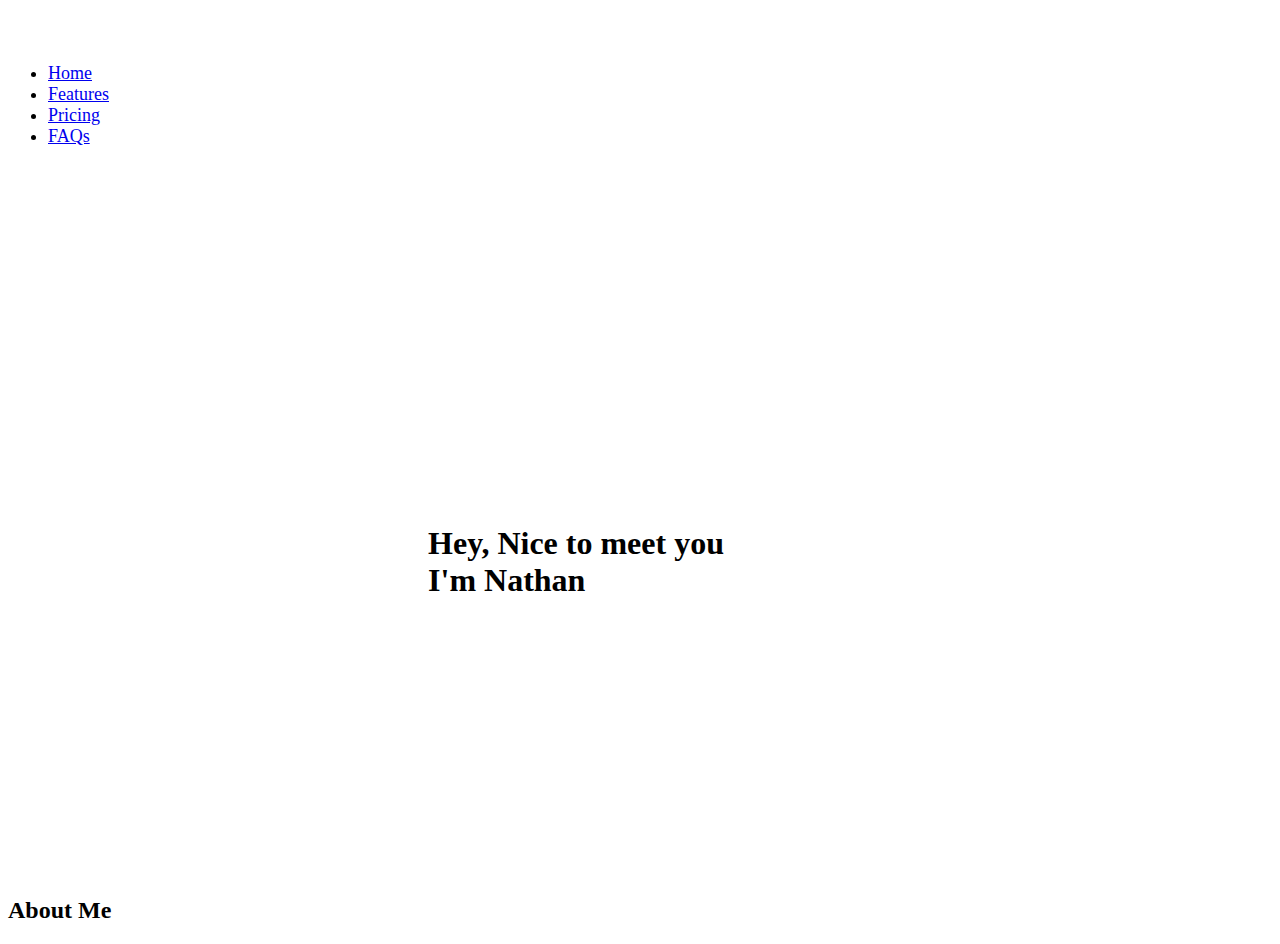
==== Portifolio/index.html @ 55c1159d "Primeiro" ====
<!DOCTYPE html>
<html lang="en">

<head>
  <meta charset="UTF-8">
  <meta http-equiv="X-UA-Compatible" content="IE=edge">
  <meta name="viewport" content="width=device-width, initial-scale=1.0">
  <link rel="stylesheet" href="styles.css">
  <link href="https://cdn.jsdelivr.net/npm/bootstrap@5.2.0-beta1/dist/css/bootstrap.min.css" rel="stylesheet"
    integrity="sha384-0evHe/X+R7YkIZDRvuzKMRqM+OrBnVFBL6DOitfPri4tjfHxaWutUpFmBp4vmVor" crossorigin="anonymous">
    <link href='https://cdn.jsdelivr.net/npm/boxicons@2.0.5/css/boxicons.min.css' rel='stylesheet'>
  <title>Document</title>
</head>

<body>
  <header class="d-flex flex-wrap align-items-center justify-content-center justify-content-md-between py-3 mb-4 fixed-top " id="header">
    <a href="/" class="d-flex align-items-center col-md-3 mb-2 mb-md-0 text-dark text-decoration-none">
      <svg class="bi me-2" width="40" height="32" role="img" aria-label="Bootstrap">
        <use xlink:href="#bootstrap"></use>
      </svg>
    </a>

    <ul class="nav col-12 col-md-auto mb-2 justify-content-center mb-md-0">
      <li><a href="#" class="nav-link px-2 link-secondary">Home</a></li>
      <li><a href="#" class="nav-link px-2 link-dark">Features</a></li>
      <li><a href="#" class="nav-link px-2 link-dark">Pricing</a></li>
      <li><a href="#" class="nav-link px-2 link-dark">FAQs</a></li>

    </ul>

    <div class="col-md-3 text-end">
     
    </div>
  </header>
  <div id="masked"></div>
  <div>
  <div class="main">
    <div class="bla">
     <h1>Hey, Nice to meet you <br> I'm Nathan</h1> 
    </div>

    <svg width="0" height="0">
      <clipPath id="svgClip" clipPathUnits="objectBoundingBox">
        <path d="M0.75815095,0.0579477769 C0.879893708,0.187288937 0.902165272,0.677587654 0.799370955,0.785996249 C0.627963035,0.966765889 0.26163708,0.91434951 0.111342491,0.755791573 C-0.0332137967,0.603287436 -0.035795248,0.382887577 0.0965066612,0.173955315 C0.200239457,0.0101396315 0.648923894,-0.0580965318 0.75815095,0.0579477769 Z"></path>
      </clipPath>
    </svg>
          <img src="..\resources\design.png"   x="-100" y="50" alt="">
  </div>
  <div>
    <div class="cardss">
      <h2>About Me</h2>
      
    </div>
  </div>

  </div>
  </div>
  <script type="module" src="https://unpkg.com/ionicons@5.5.2/dist/ionicons/ionicons.esm.js"></script>
  <script nomodule src="https://unpkg.com/ionicons@5.5.2/dist/ionicons/ionicons.js"></script>
  <script src="script.js"></script>
</body>

</html>
---- Portifolio/styles.css ----
.main{
  display: flex;
  flex-direction: row;
  height: 70vh;
  width: 100%;
  justify-content: center;
  gap: 5vw;
  margin-top: 100px;
}

header{
  font-size: large;
}
img {
  size: 30%;
  object-fit: cover;
  clip-path: url(#svgClip);
  background-color: rgb(116, 131, 87);
}

.bla{
  align-self:center ;
}
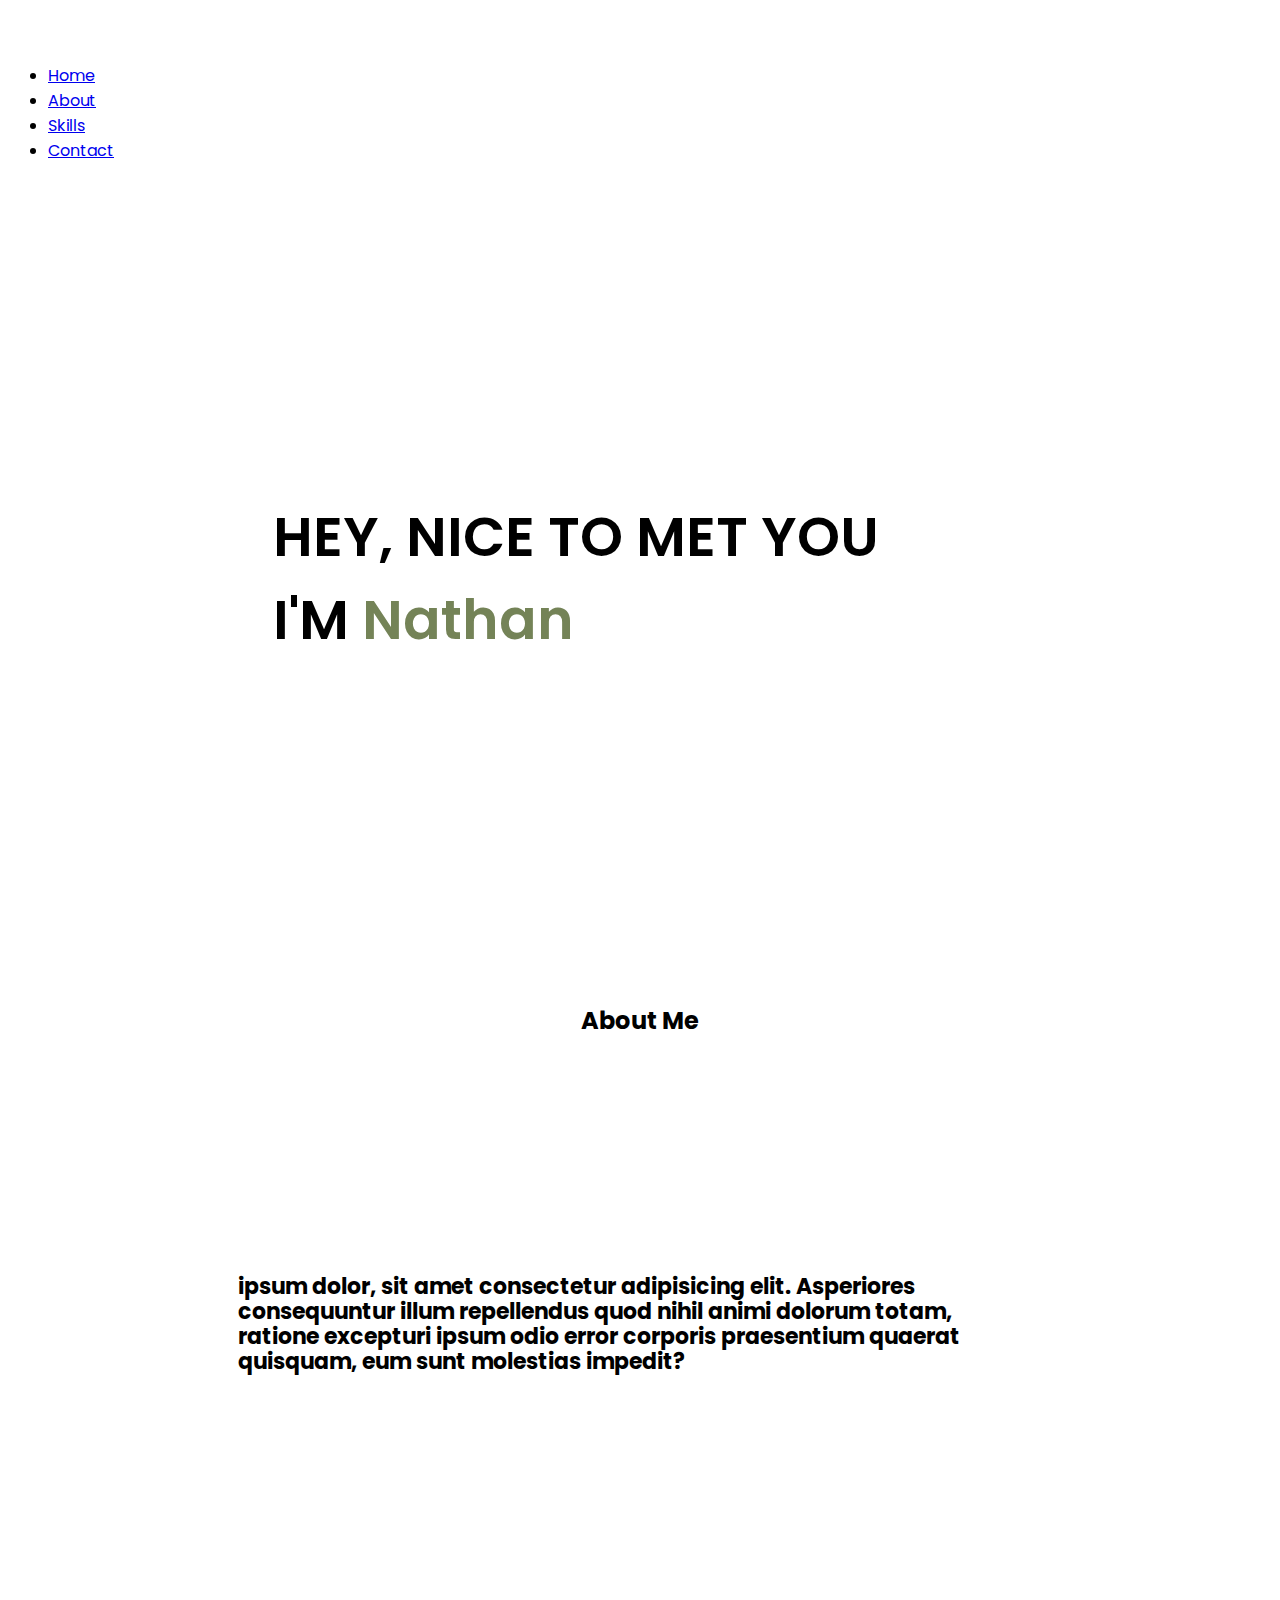
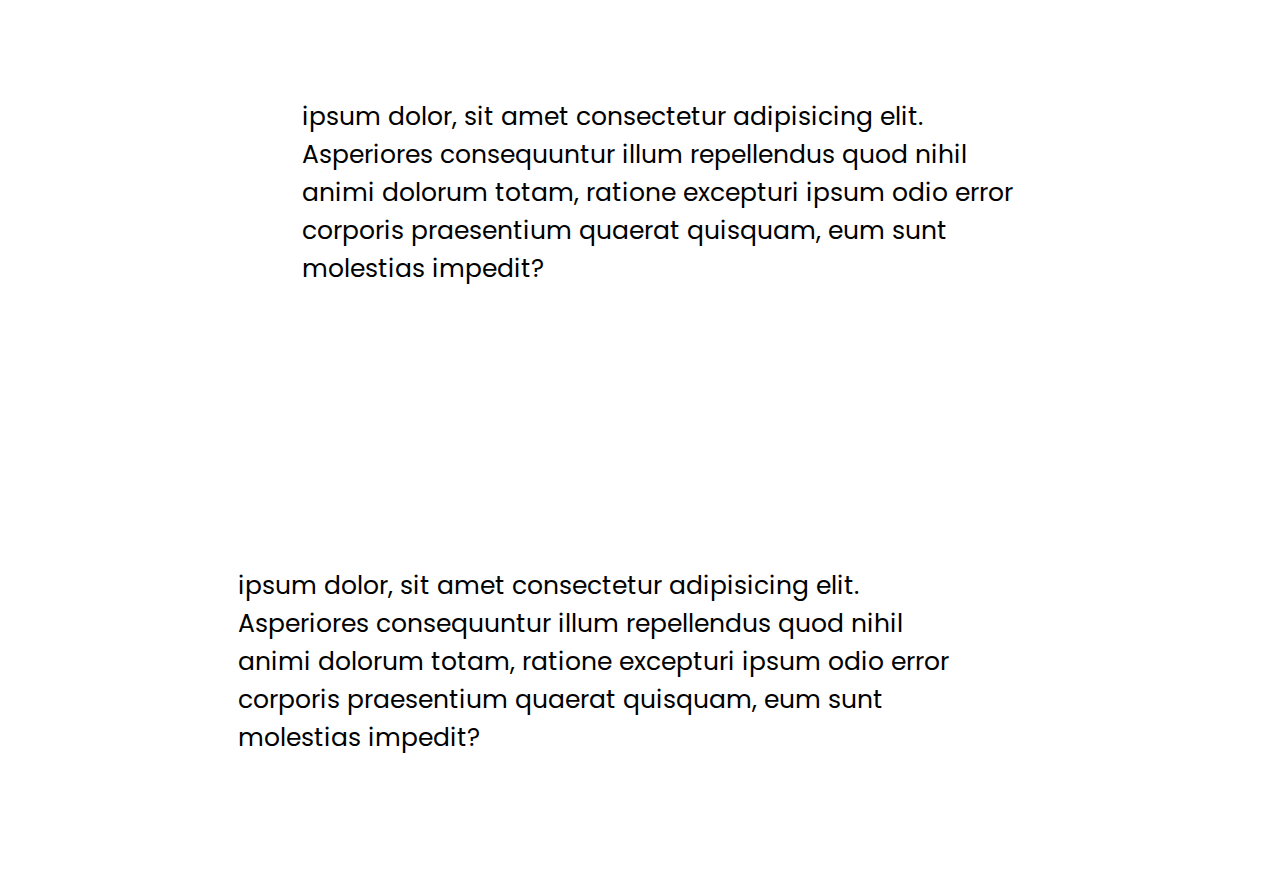
==== commit a2fadd2f: "Setxtaaaa" ====
--- a/Portifolio/index.html
+++ b/Portifolio/index.html
@@ -6,14 +6,17 @@
   <meta http-equiv="X-UA-Compatible" content="IE=edge">
   <meta name="viewport" content="width=device-width, initial-scale=1.0">
   <link rel="stylesheet" href="styles.css">
+  
   <link href="https://cdn.jsdelivr.net/npm/bootstrap@5.2.0-beta1/dist/css/bootstrap.min.css" rel="stylesheet"
     integrity="sha384-0evHe/X+R7YkIZDRvuzKMRqM+OrBnVFBL6DOitfPri4tjfHxaWutUpFmBp4vmVor" crossorigin="anonymous">
-    <link href='https://cdn.jsdelivr.net/npm/boxicons@2.0.5/css/boxicons.min.css' rel='stylesheet'>
+  <link href='https://cdn.jsdelivr.net/npm/boxicons@2.0.5/css/boxicons.min.css' rel='stylesheet'>
   <title>Document</title>
 </head>
 
 <body>
-  <header class="d-flex flex-wrap align-items-center justify-content-center justify-content-md-between py-3 mb-4 fixed-top " id="header">
+  <header
+    class="d-flex flex-wrap align-items-center justify-content-center justify-content-md-between py-3 mb-4 fixed-top bg-light border-bottom"
+    id="header">
     <a href="/" class="d-flex align-items-center col-md-3 mb-2 mb-md-0 text-dark text-decoration-none">
       <svg class="bi me-2" width="40" height="32" role="img" aria-label="Bootstrap">
         <use xlink:href="#bootstrap"></use>
@@ -21,43 +24,66 @@
     </a>
 
     <ul class="nav col-12 col-md-auto mb-2 justify-content-center mb-md-0">
-      <li><a href="#" class="nav-link px-2 link-secondary">Home</a></li>
-      <li><a href="#" class="nav-link px-2 link-dark">Features</a></li>
-      <li><a href="#" class="nav-link px-2 link-dark">Pricing</a></li>
-      <li><a href="#" class="nav-link px-2 link-dark">FAQs</a></li>
+      <li><a href="#" class="nav-link px-2 link-secondary" id="Home">Home</a></li>
+      <li><a href="#" class="nav-link px-2 link-dark" id="About">About</a></li>
+      <li><a href="#" class="nav-link px-2 link-dark" id="Skills">Skills</a></li>
+      <li><a href="#" class="nav-link px-2 link-dark" id="Contact">Contact</a></li>
 
     </ul>
 
     <div class="col-md-3 text-end">
-     
+
     </div>
   </header>
   <div id="masked"></div>
   <div>
-  <div class="main">
-    <div class="bla">
-     <h1>Hey, Nice to meet you <br> I'm Nathan</h1> 
-    </div>
+    <div class="main">
+      <div class="bla">
+        <h1>HEY, NICE TO MET YOU<br> I'M <span class="highlight">Nathan</span></h1>
+      </div>
 
-    <svg width="0" height="0">
-      <clipPath id="svgClip" clipPathUnits="objectBoundingBox">
-        <path d="M0.75815095,0.0579477769 C0.879893708,0.187288937 0.902165272,0.677587654 0.799370955,0.785996249 C0.627963035,0.966765889 0.26163708,0.91434951 0.111342491,0.755791573 C-0.0332137967,0.603287436 -0.035795248,0.382887577 0.0965066612,0.173955315 C0.200239457,0.0101396315 0.648923894,-0.0580965318 0.75815095,0.0579477769 Z"></path>
-      </clipPath>
-    </svg>
-          <img src="..\resources\design.png"   x="-100" y="50" alt="">
-  </div>
-  <div>
-    <div class="cardss">
-      <h2>About Me</h2>
-      
+      <svg width="0" height="0">
+        <clipPath id="svgClip" clipPathUnits="objectBoundingBox">
+          <path
+            d="M0.75815095,0.0579477769 C0.879893708,0.187288937 0.902165272,0.677587654 0.799370955,0.785996249 C0.627963035,0.966765889 0.26163708,0.91434951 0.111342491,0.755791573 C-0.0332137967,0.603287436 -0.035795248,0.382887577 0.0965066612,0.173955315 C0.200239457,0.0101396315 0.648923894,-0.0580965318 0.75815095,0.0579477769 Z">
+          </path>
+        </clipPath>
+      </svg>
+      <img class="mainpic" src="..\resources\design.png" x="-100" y="50" alt="">
     </div>
   </div>
 
+
+      <div class="rows">
+        <h2 id="2">About Me</h2>
+        <div class="row-info">
+          <span class="txt">
+            <h1>ipsum dolor, sit amet consectetur adipisicing elit. Asperiores consequuntur illum repellendus quod nihil animi dolorum totam, ratione excepturi ipsum odio error corporis praesentium quaerat quisquam, eum sunt molestias impedit?</h1>
+          </span> 
+          <img src="/resources/IMG_1356.png" alt="" class="imagemmm">
+        </div>
+        <div class="row-info">
+          <img src="/resources/IMG_1356.png" alt="" class="imagemmm">
+          <span class="txt">
+            ipsum dolor, sit amet consectetur adipisicing elit. Asperiores consequuntur illum repellendus quod nihil animi dolorum totam, ratione excepturi ipsum odio error corporis praesentium quaerat quisquam, eum sunt molestias impedit?
+          </span> 
+        </div>
+        <div class="row-info">
+          <span class="txt">
+            ipsum dolor, sit amet consectetur adipisicing elit. Asperiores consequuntur illum repellendus quod nihil animi dolorum totam, ratione excepturi ipsum odio error corporis praesentium quaerat quisquam, eum sunt molestias impedit?
+          </span> 
+          <img src="/resources/IMG_1356.png" alt="" class="imagemmm">
+        </div>
+
+
+      </div>
+    
   </div>
   </div>
+  <script src="https://unpkg.com/scrollreveal@4"></script>
+  <script src="script.js"></script>
   <script type="module" src="https://unpkg.com/ionicons@5.5.2/dist/ionicons/ionicons.esm.js"></script>
   <script nomodule src="https://unpkg.com/ionicons@5.5.2/dist/ionicons/ionicons.js"></script>
-  <script src="script.js"></script>
 </body>
 
 </html>--- a/Portifolio/styles.css
+++ b/Portifolio/styles.css
@@ -1,3 +1,10 @@
+@import url("https://fonts.googleapis.com/css2?family=Poppins:wght@400;600;700&display=swap");
+
+*{
+  font-family: 'Poppins', cursive;
+ 
+}
+
 .main{
   display: flex;
   flex-direction: row;
@@ -8,10 +15,11 @@
   margin-top: 100px;
 }
 
-header{
-  font-size: large;
+header>li:hover{
+  border-bottom: 5px !important;
 }
-img {
+
+.mainpic {
   size: 30%;
   object-fit: cover;
   clip-path: url(#svgClip);
@@ -20,4 +28,53 @@
 
 .bla{
   align-self:center ;
+}
+.bla>h1{
+  align-self:center ;
+  font-weight: 600;
+  font-size: 55px;
+}
+
+.rows{
+  margin-top: 100px;
+  display: flex;
+  flex-direction: column;
+  align-items: center;
+  width: 100%;
+  justify-content: center;
+  gap: 5vw;
+  margin-top: 10vh;  
+  height: auto;
+}
+
+.row-info{
+  gap: 5vw;
+  display: flex;
+  flex-direction: row;
+  align-items: center;
+  font-size: 25px;
+  margin-inline: 18vw;
+}
+.row-info>img{
+  height: 45vh;
+  border-radius: .5rem;
+}
+
+
+.highlight{
+  color: rgb(116, 131, 87);
+}
+
+.bg-green{
+  transition: 600ms;
+  background-color: rgb(192, 192, 192) !important;
+}
+
+.fixed-top{
+  transition: 600ms;
+}
+
+.txt>h1{
+  line-height: 25px;
+  font-size: 22px;
 }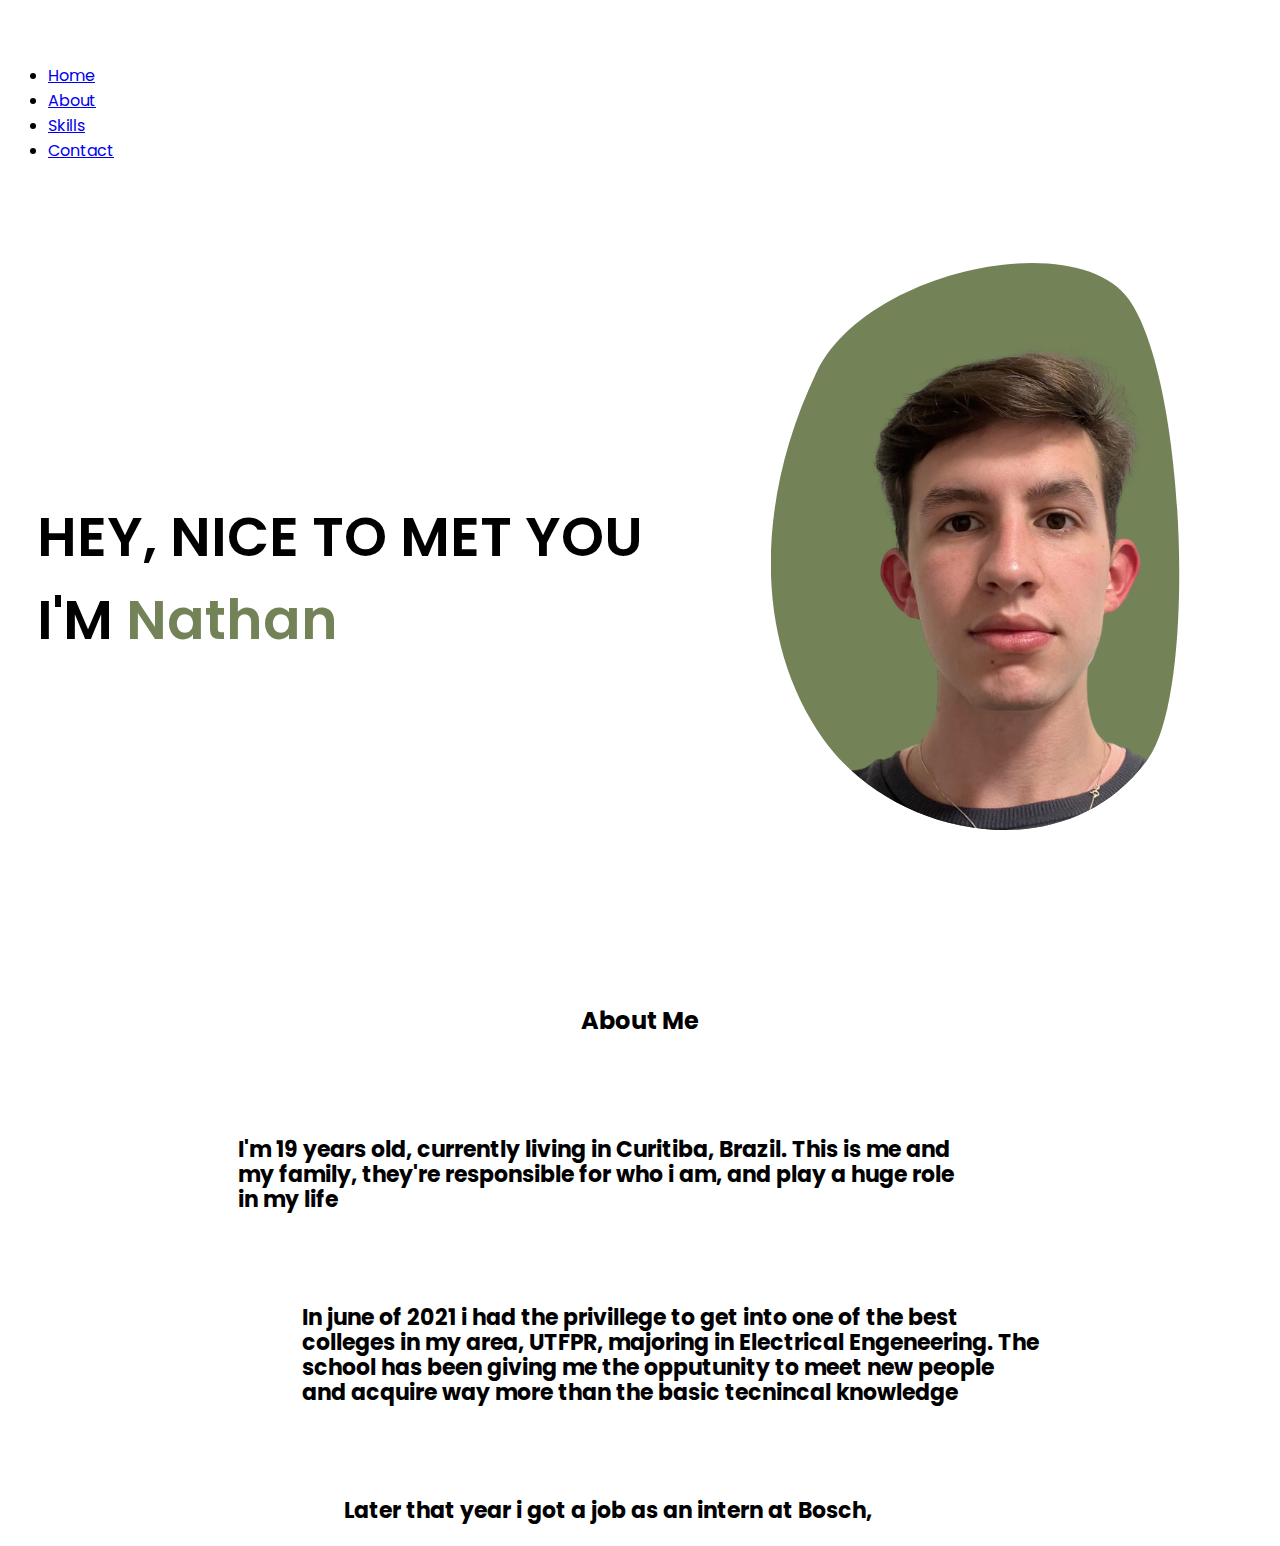
==== commit f432826a: "Em casa" ====
--- a/Portifolio/index.html
+++ b/Portifolio/index.html
@@ -49,7 +49,7 @@
           </path>
         </clipPath>
       </svg>
-      <img class="mainpic" src="..\resources\design.png" x="-100" y="50" alt="">
+      <img class="mainpic" src="../Portifolio/resources/design.png" x="-100" y="50" alt="">
     </div>
   </div>
 
@@ -58,21 +58,22 @@
         <h2 id="2">About Me</h2>
         <div class="row-info">
           <span class="txt">
-            <h1>ipsum dolor, sit amet consectetur adipisicing elit. Asperiores consequuntur illum repellendus quod nihil animi dolorum totam, ratione excepturi ipsum odio error corporis praesentium quaerat quisquam, eum sunt molestias impedit?</h1>
+            <h1>I'm 19 years old, currently living in Curitiba, Brazil. This is me and my family, they're responsible for who i am, and play a huge role in my life</h1>
           </span> 
-          <img src="/resources/IMG_1356.png" alt="" class="imagemmm">
+          <img src="../Portifolio/resources/IMG_1356.png" alt="" class="imagemmm">
         </div>
         <div class="row-info">
-          <img src="/resources/IMG_1356.png" alt="" class="imagemmm">
+          <img src="https://paranaportal.uol.com.br/wp-content/uploads/2019/05/utfpr-e1559558742344.jpg" alt="" class="imagemmm-1">
           <span class="txt">
-            ipsum dolor, sit amet consectetur adipisicing elit. Asperiores consequuntur illum repellendus quod nihil animi dolorum totam, ratione excepturi ipsum odio error corporis praesentium quaerat quisquam, eum sunt molestias impedit?
+           <h1>In june of 2021 i had the privillege to get into one of the best colleges in my area, UTFPR, majoring in Electrical Engeneering. The school has been giving me the opputunity to meet new people and acquire way more than the basic tecnincal knowledge</h1> 
           </span> 
         </div>
         <div class="row-info">
           <span class="txt">
-            ipsum dolor, sit amet consectetur adipisicing elit. Asperiores consequuntur illum repellendus quod nihil animi dolorum totam, ratione excepturi ipsum odio error corporis praesentium quaerat quisquam, eum sunt molestias impedit?
+            <h1>Later that year i got a job as an intern at Bosch, </h1> 
           </span> 
-          <img src="/resources/IMG_1356.png" alt="" class="imagemmm">
+          <img src="https://logosmarcas.net/wp-content/uploads/2020/08/Bosch-Logo-1925-1981.png" alt="" class="imagemmm">
+
         </div>
 
 
--- a/Portifolio/styles.css
+++ b/Portifolio/styles.css
@@ -56,7 +56,8 @@
   margin-inline: 18vw;
 }
 .row-info>img{
-  height: 45vh;
+  max-width: 430px;
+  max-height: 45vh;
   border-radius: .5rem;
 }
 
@@ -77,4 +78,8 @@
 .txt>h1{
   line-height: 25px;
   font-size: 22px;
+}
+
+.imagemmm{
+  max
 }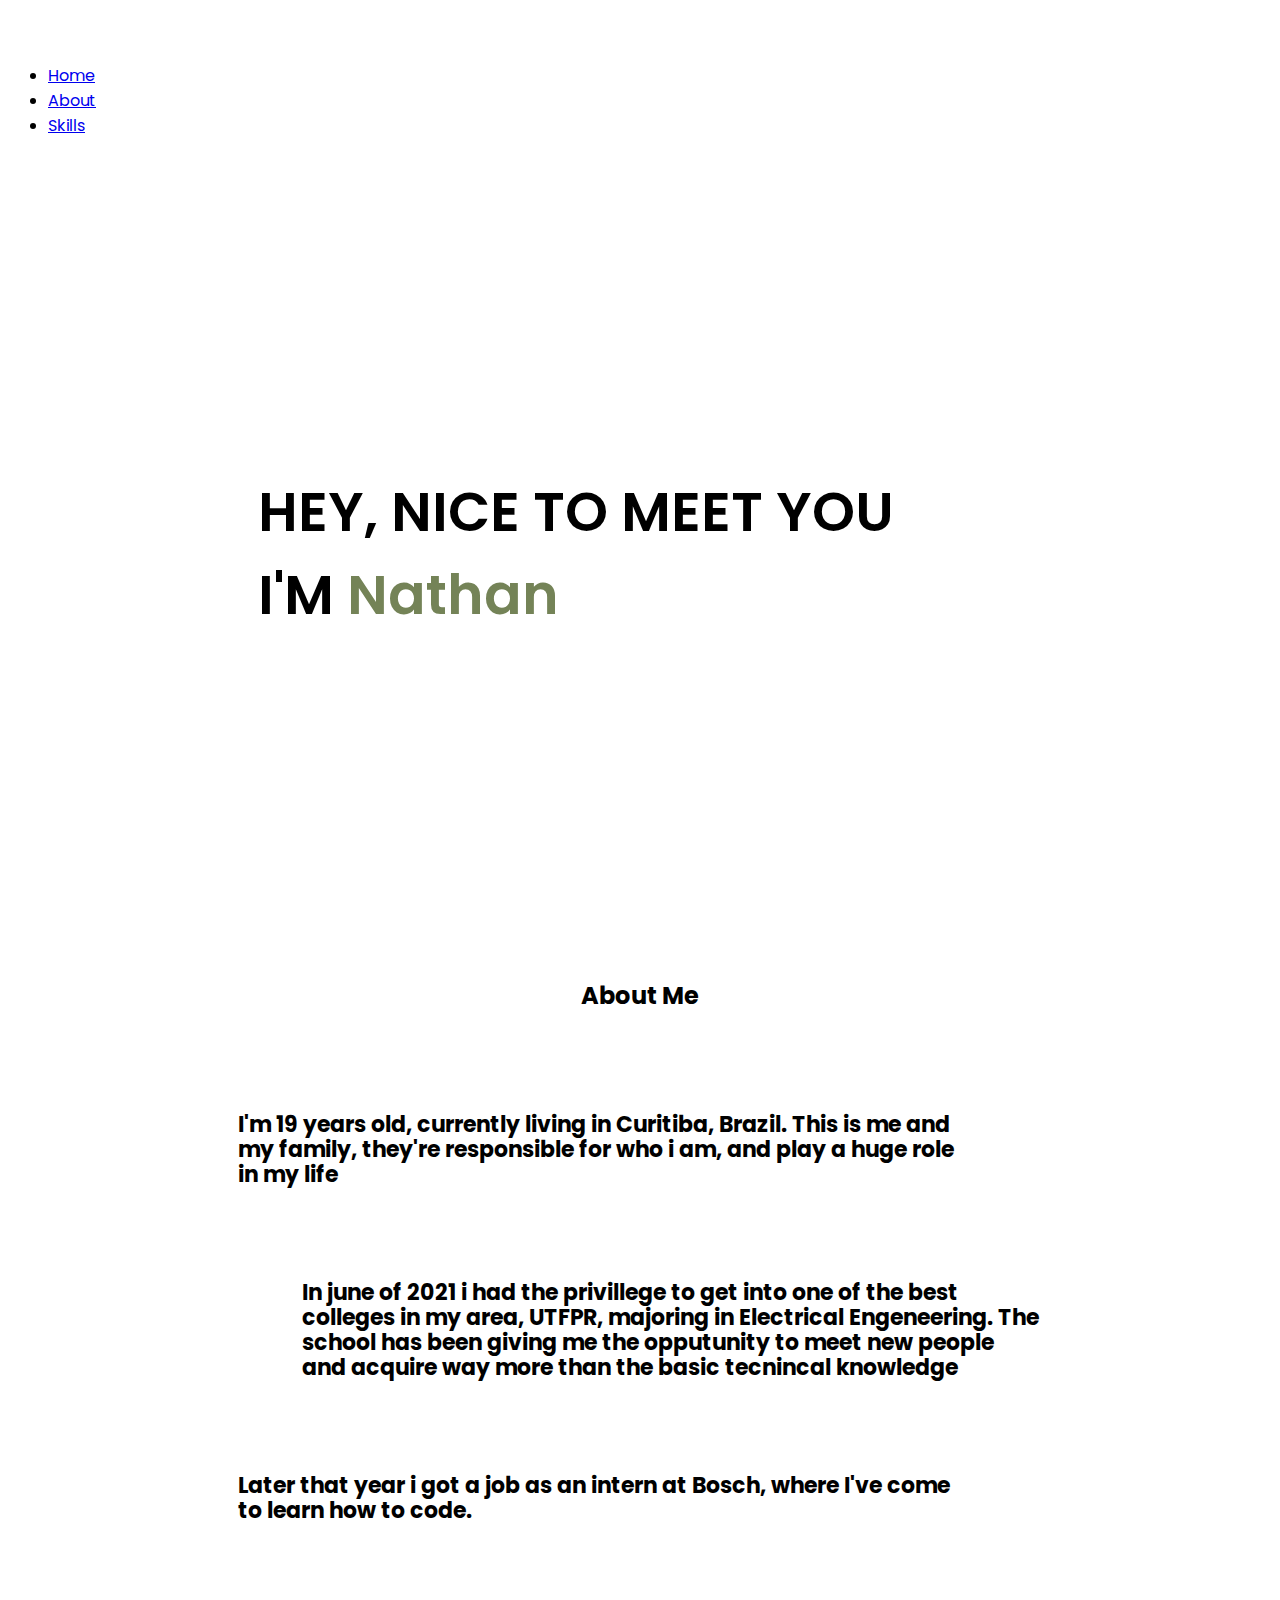
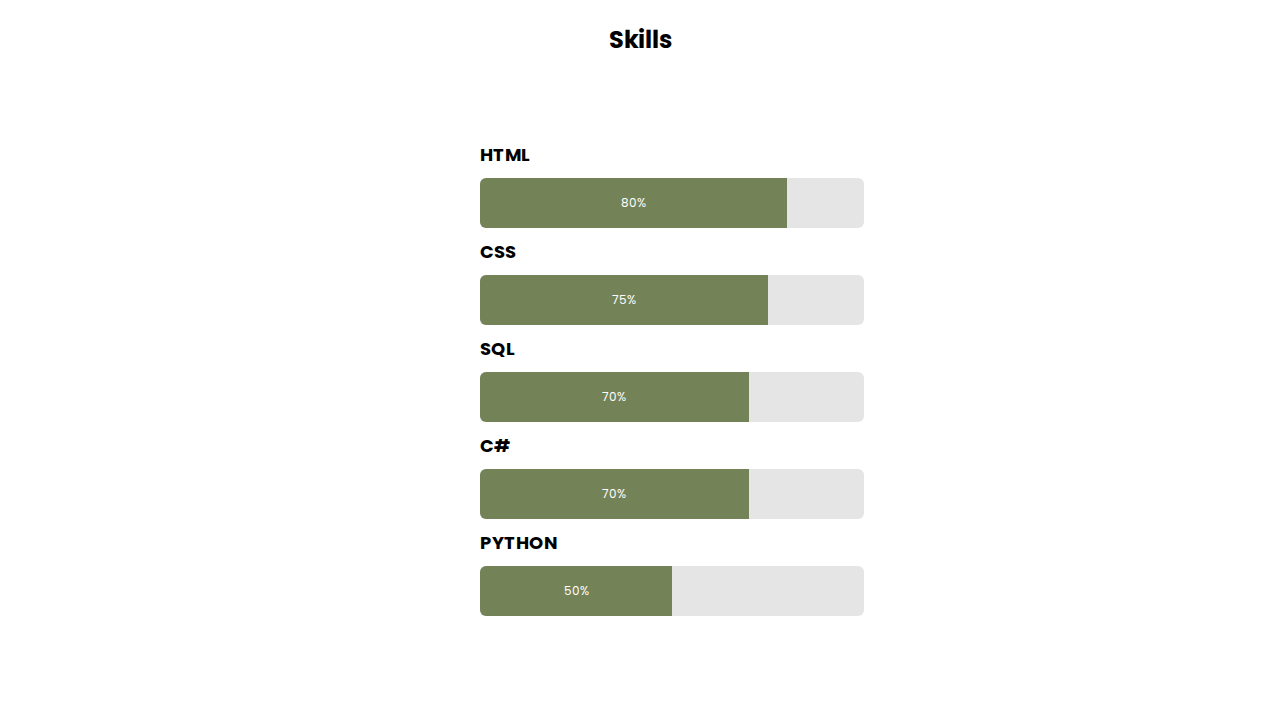
==== commit cef26755: "Bosch" ====
--- a/Portifolio/index.html
+++ b/Portifolio/index.html
@@ -27,8 +27,6 @@
       <li><a href="#" class="nav-link px-2 link-secondary" id="Home">Home</a></li>
       <li><a href="#" class="nav-link px-2 link-dark" id="About">About</a></li>
       <li><a href="#" class="nav-link px-2 link-dark" id="Skills">Skills</a></li>
-      <li><a href="#" class="nav-link px-2 link-dark" id="Contact">Contact</a></li>
-
     </ul>
 
     <div class="col-md-3 text-end">
@@ -39,7 +37,7 @@
   <div>
     <div class="main">
       <div class="bla">
-        <h1>HEY, NICE TO MET YOU<br> I'M <span class="highlight">Nathan</span></h1>
+        <h1>HEY, NICE TO MEET YOU<br> I'M <span class="highlight">Nathan</span></h1>
       </div>
 
       <svg width="0" height="0">
@@ -49,18 +47,18 @@
           </path>
         </clipPath>
       </svg>
-      <img class="mainpic" src="../Portifolio/resources/design.png" x="-100" y="50" alt="">
+      <img class="mainpic" src="../resources/design.png" x="-100" y="50" alt="">
     </div>
   </div>
 
 
       <div class="rows">
-        <h2 id="2">About Me</h2>
+        <h2  id="1" >About Me</h2>
         <div class="row-info">
           <span class="txt">
             <h1>I'm 19 years old, currently living in Curitiba, Brazil. This is me and my family, they're responsible for who i am, and play a huge role in my life</h1>
           </span> 
-          <img src="../Portifolio/resources/IMG_1356.png" alt="" class="imagemmm">
+          <img src="../resources/IMG_1356.png" alt="" class="imagemmm">
         </div>
         <div class="row-info">
           <img src="https://paranaportal.uol.com.br/wp-content/uploads/2019/05/utfpr-e1559558742344.jpg" alt="" class="imagemmm-1">
@@ -70,13 +68,48 @@
         </div>
         <div class="row-info">
           <span class="txt">
-            <h1>Later that year i got a job as an intern at Bosch, </h1> 
+            <h1>Later that year i got a job as an intern at Bosch, where I've  come to learn how to code.</h1> 
           </span> 
           <img src="https://logosmarcas.net/wp-content/uploads/2020/08/Bosch-Logo-1925-1981.png" alt="" class="imagemmm">
 
         </div>
 
-
+        <h2 id="3">Skills</h2>
+        <div class="row-info">
+          <img src="https://images.unsplash.com/photo-1461749280684-dccba630e2f6?ixlib=rb-1.2.1&ixid=MnwxMjA3fDB8MHxzZWFyY2h8MXx8Y29kaW5nfGVufDB8MHwwfHw%3D&auto=format&fit=crop&w=500&q=60" alt="" class="imagemmm">
+          <div class="txt-2">
+            <h1 >HTML</h1>
+            <div class="progress">
+              <div class="bar" style="width:80%">
+                <p class="percent">80%</p>
+              </div>
+            </div>
+            <h1 >CSS</h1>
+            <div class="progress">
+              <div class="bar" style="width:75%">
+                <p class="percent">75%</p>
+              </div>
+            </div>
+            <h1 >SQL</h1>
+            <div class="progress">
+              <div class="bar" style="width:70%">
+                <p class="percent">70%</p>
+              </div>
+            </div>
+            <h1 >C#</h1>
+            <div class="progress">
+              <div class="bar" style="width:70%">
+                <p class="percent">70%</p>
+              </div>
+            </div>
+            <h1 >PYTHON</h1>
+            <div class="progress">
+              <div class="bar" style="width:50%">
+                <p class="percent">50%</p>
+              </div>
+            </div>
+          </div>
+        </div>
       </div>
     
   </div>
--- a/Portifolio/styles.css
+++ b/Portifolio/styles.css
@@ -4,7 +4,9 @@
   font-family: 'Poppins', cursive;
  
 }
-
+body{
+  padding-bottom:70px;
+}
 .main{
   display: flex;
   flex-direction: row;
@@ -63,7 +65,7 @@
 
 
 .highlight{
-  color: rgb(116, 131, 87);
+  color: #748357;
 }
 
 .bg-green{
@@ -80,6 +82,40 @@
   font-size: 22px;
 }
 
-.imagemmm{
-  max
+
+.txt-2{
+  width: 30vw;
+}
+.txt-2>h1{
+  width: 30vw;
+  font-size: 18px;
+  margin: 0;
+}
+
+.progress {
+  margin:10px auto;
+  padding:0;
+  width:100%;
+  height:50px;
+  overflow:hidden;
+  background:#e5e5e5;
+  border-radius:6px;
+}
+
+.bar {
+	position:relative;
+  float:left;
+  min-width:1%;
+  height:100%;
+  background:#748357;
+}
+
+.percent {
+	position:absolute;
+  top:50%;
+  left:50%;
+  transform:translate(-50%,-50%);
+  margin:0;
+  font-size:12px;
+  color:white;
 }